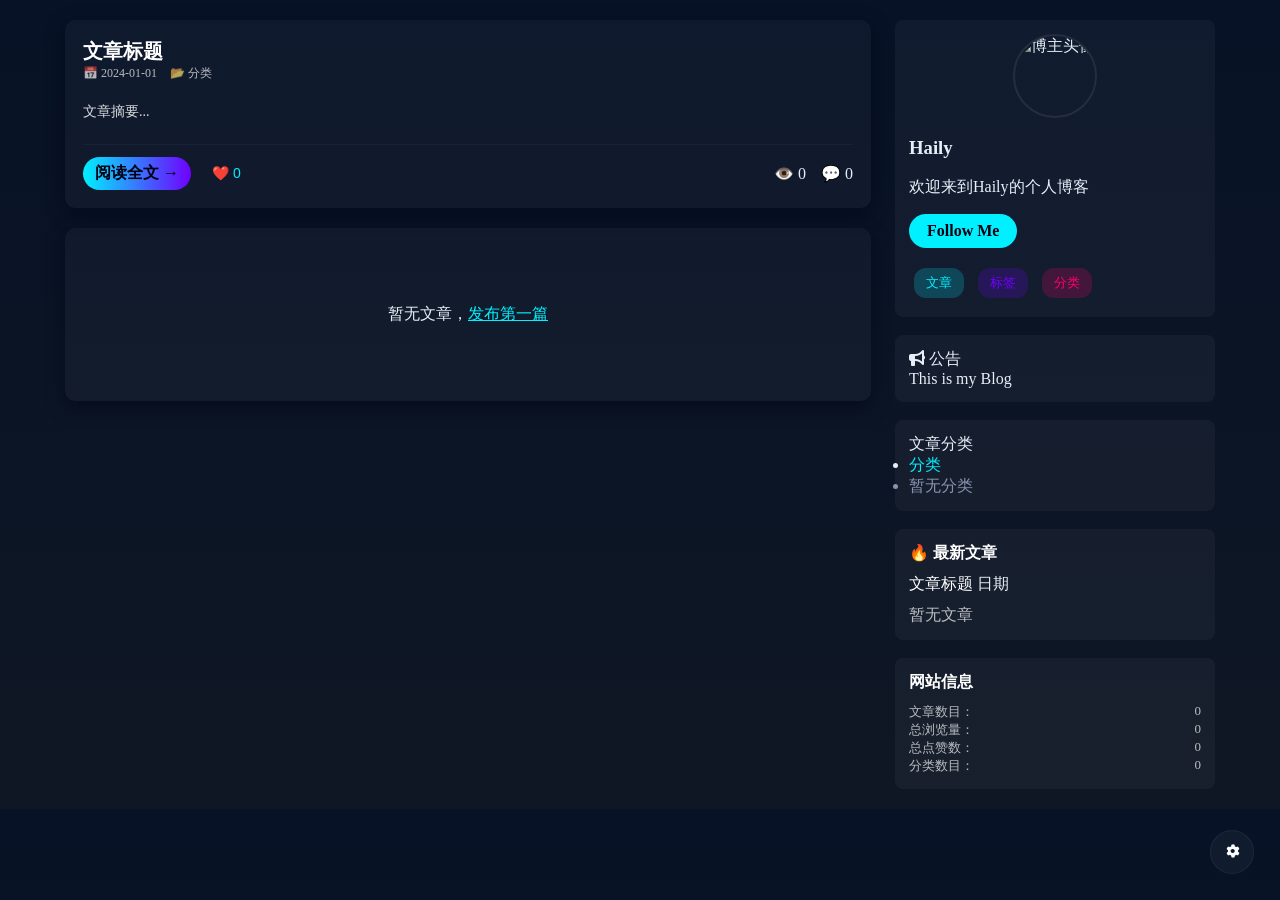
==== src/main/resources/templates/index.html @ d75673ef "Initial commit: MyBlog system" ====
<!DOCTYPE html>
<html xmlns:th="http://www.thymeleaf.org" th:replace="~{layout}">
<head>
    <meta charset="utf-8" />
    <meta name="viewport" content="width=device-width, initial-scale=1" />
    <title>首页 - Haily笔记</title>
    <link rel="stylesheet" href="https://cdnjs.cloudflare.com/ajax/libs/font-awesome/6.4.0/css/all.min.css" integrity="sha512-pap6Vq5K1mY2q2X6mZ1QjvP0y2QZ+0yGqgZlJ+XJZp2t9K6F5p5s7YcV7Kp3y6e9Zk1Q1b1z0s6Q==" crossorigin="anonymous" referrerpolicy="no-referrer" />
    <style>
        :root{
            --primary-color: #00f0ff;
            --secondary-color: #7000ff;
            --bg: #0f1724;
            --card-bg: rgba(255,255,255,0.03);
            --muted: rgba(255,255,255,0.7);
            --glass: rgba(255,255,255,0.04);
            --radius: 10px;
            --container-max: 1150px;
            --gap: 24px;
        }

        body{
            background: linear-gradient(180deg, #071226 0%, var(--bg) 100%);
            color: #e6eef8;
            margin: 0;
            padding: 20px 16px;
            -webkit-font-smoothing:antialiased;
            -moz-osx-font-smoothing:grayscale;
        }

        a{color:var(--primary-color);}

        .main-container{
            max-width:var(--container-max);
            margin: 0 auto;
            display: grid;
            grid-template-columns: 1fr 320px;
            gap: var(--gap);
            align-items: start;
        }

        .content-area{display:flex;flex-direction:column;gap:20px}

        .post-card{
            background:var(--card-bg);
            padding:18px;
            border-radius:var(--radius);
            box-shadow: 0 6px 18px rgba(2,6,23,0.6);
            display:flex;flex-direction:column;gap:12px;
        }

        .post-header{margin-bottom:6px}
        .post-title{font-size:20px;margin:0}
        .post-title a{color:#fff;text-decoration:none}
        .post-meta{font-size:12px;color:var(--muted)}

        .post-summary{font-size:14px;line-height:1.7;color:rgba(255,255,255,0.85)}

        .post-footer{display:flex;justify-content:space-between;align-items:center;border-top:1px solid rgba(255,255,255,0.04);padding-top:12px;margin-top:8px}

        .read-more{background:linear-gradient(90deg,var(--primary-color),var(--secondary-color));color:#001;padding:6px 12px;border-radius:999px;text-decoration:none;font-weight:600}

        .sidebar{display:flex;flex-direction:column;gap:18px}
        .sidebar-widget{background:var(--glass);padding:14px;border-radius:8px}
        .widget-title{font-size:16px;margin:0 0 10px 0;color:#fff}

        .blogger-avatar{width:80px;height:80px;border-radius:50%;margin:0 auto 12px;overflow:hidden;border:2px solid rgba(255,255,255,0.08)}
        .blogger-avatar img{width:100%;height:100%;object-fit:cover;display:block}

        .follow-btn{display:inline-block;background:var(--primary-color);color:#001;padding:8px 18px;border-radius:20px;text-decoration:none;font-weight:600}

        .sidebar-menu a{display:inline-block;margin:4px 6px;padding:6px 10px;background:transparent;border-radius:12px;color:var(--muted);font-size:13px;text-decoration:none}

        .recent-posts{list-style:none;padding:0;margin:0;display:flex;flex-direction:column;gap:10px}
        .recent-posts li a{color:#fff;text-decoration:none}

        .site-info-item{display:flex;justify-content:space-between;color:var(--muted);font-size:13px}

        .fixed-buttons{position:fixed;bottom:26px;right:26px;display:flex;flex-direction:column;gap:10px;z-index:2000}
        .fixed-btn{width:44px;height:44px;border-radius:50%;background:var(--glass);display:flex;align-items:center;justify-content:center;color:#fff;border:1px solid rgba(255, 255, 255, 0.06);cursor:pointer}
        .fixed-btn:focus{outline:2px solid rgba(0,240,255,0.25)}

        @media(max-width:900px){
            .main-container{grid-template-columns:1fr; padding:0}
            .sidebar{order:2}
        }

        .announcement{background:transparent;padding:0}
        .toc-list{padding-left:0;margin:0}
        .post-card .icons{display:flex;gap:12px;align-items:center}
    </style>
</head>
<body>
<div th:fragment="content">
    <!-- 主内容区 -->
    <div class="main-container">
        <!-- 左侧：文章列表 -->
        <div class="content-area">
            <div th:each="article : ${articles}" class="post-card">
                <div class="post-header">
                    <h2 class="post-title">
                        <a th:href="@{/article/{id}(id=${article.id})}" th:text="${article.title}">文章标题</a>
                    </h2>
                    <div class="post-meta">
                        <span>📅 <span th:text="${#temporals.format(article.createTime, 'yyyy-MM-dd')}">2024-01-01</span></span>
                        <span th:if="${article.category}" style="margin-left: 10px;">📂 <span th:text="${article.category}">分类</span></span>
                    </div>
                </div>
                <div class="post-content">
                    <div class="post-summary" th:text="${article.summary} ?: ${#strings.substring(article.content, 0, 150) + '...'}">
                        文章摘要...
                    </div>
                </div>
                <div class="post-footer">
                    <div style="display: flex; align-items: center; gap: 15px;">
                        <a th:href="@{/article/{id}(id=${article.id})}" class="read-more">阅读全文 →</a>
                        <form th:action="@{/article/like/{id}(id=${article.id})}" method="post" style="display: inline;">
                            <button type="submit" style="background: none; border: none; color: #00f0ff; cursor: pointer; font-size: 14px;">
                                ❤️ <span th:text="${article.likeCount}">0</span>
                            </button>
                        </form>
                    </div>
                    <div style="display: flex; gap: 15px;">
                        <span>👁️ <span th:text="${article.viewCount}">0</span></span>
                        <span>💬 <span th:text="${article.commentCount}">0</span></span>
                    </div>
                </div>
            </div>

            <div th:if="${#lists.isEmpty(articles)}" class="post-card" style="text-align: center; padding: 60px;">
                <p>暂无文章，<a href="/write">发布第一篇</a></p>
            </div>
        </div>

        <!-- 右侧：侧边栏 -->
        <div class="sidebar">
            <div class="sidebar-widget">
                <div class="blogger-info">
                    <div class="blogger-avatar">
                        <img src="https://neeko-copilot.bytedance.net/api/text2image?prompt=anime%20style%20avatar%20girl&size=512x512" alt="博主头像" loading="lazy">
                    </div>
                    <h3 class="blogger-name">Haily</h3>
                    <p class="blogger-desc">欢迎来到Haily的个人博客</p>
                    <a href="/about" class="follow-btn">Follow Me</a>
                    <div class="sidebar-menu" style="margin-top: 15px;">
                        <a href="/articles" style="display: inline-block; margin: 5px; padding: 6px 12px; background: rgba(0, 240, 255, 0.2); color: #00f0ff; border-radius: 12px; font-size: 13px; text-decoration: none;">文章</a>
                        <a href="/articles" style="display: inline-block; margin: 5px; padding: 6px 12px; background: rgba(112, 0, 255, 0.2); color: #7000ff; border-radius: 12px; font-size: 13px; text-decoration: none;">标签</a>
                        <a href="/articles" style="display: inline-block; margin: 5px; padding: 6px 12px; background: rgba(255, 0, 110, 0.2); color: #ff006e; border-radius: 12px; font-size: 13px; text-decoration: none;">分类</a>
                    </div>
                </div>
            </div>

            <div class="sidebar-widget">
                <div class="announcement">
                    <div class="announcement-title">
                        <i class="fas fa-bullhorn"></i> 公告
                    </div>
                    <div class="announcement-content">
                        This is my Blog
                    </div>
                </div>
            </div>

            <div class="sidebar-widget">
                <div class="toc">
                    <div class="toc-title">文章分类</div>
                    <ul class="toc-list">
                        <li th:each="category : ${categories}">
                            <a th:href="@{/articles(category=${category})}" th:text="${category}">分类</a>
                        </li>
                        <li th:if="${#lists.isEmpty(categories)}" style="color: #8892b0;">暂无分类</li>
                    </ul>
                </div>
            </div>

            <div class="sidebar-widget">
                <h3 class="widget-title">🔥 最新文章</h3>
                <ul class="recent-posts">
                    <li th:each="article : ${recentArticles}">
                        <a th:href="@{/article/{id}(id=${article.id})}" th:text="${article.title}">文章标题</a>
                        <span th:text="${#temporals.format(article.createTime, 'yyyy-MM-dd')}">日期</span>
                    </li>
                    <li th:if="${#lists.isEmpty(recentArticles)}" style="color: rgba(255, 255, 255, 0.7);">暂无文章</li>
                </ul>
            </div>

            <div class="sidebar-widget">
                <h3 class="widget-title">网站信息</h3>
                <div class="site-info">
                    <div class="site-info-item">
                        <span>文章数目：</span>
                        <span th:text="${totalArticles}">0</span>
                    </div>
                    <div class="site-info-item">
                        <span>总浏览量：</span>
                        <span th:text="${totalViews}">0</span>
                    </div>
                    <div class="site-info-item">
                        <span>总点赞数：</span>
                        <span th:text="${totalLikes}">0</span>
                    </div>
                    <div class="site-info-item">
                        <span>分类数目：</span>
                        <span th:text="${#lists.size(categories)}">0</span>
                    </div>
                </div>
            </div>
        </div>
    </div>

    <div class="fixed-buttons" aria-hidden="false">
        <button class="fixed-btn" id="btn-settings" title="设置" aria-label="设置">
            <i class="fas fa-cog" aria-hidden="true"></i>
        </button>
        <button class="fixed-btn" id="btn-backtop" title="返回顶部" aria-label="返回顶部">
            <i class="fas fa-arrow-up" aria-hidden="true"></i>
        </button>
    </div>

    <script>
        (function(){
            var back = document.getElementById('btn-backtop');
            var settings = document.getElementById('btn-settings');
            if(back){
                back.style.display = 'none';
                window.addEventListener('scroll', function(){
                    if(window.scrollY > 200){ back.style.display = 'flex'; }
                    else { back.style.display = 'none'; }
                });
                back.addEventListener('click', function(){ window.scrollTo({top:0, behavior:'smooth'}); });
            }
            if(settings){
                settings.addEventListener('click', function(){
                    window.location.href = '/about';
                });
            }
        })();
    </script>
</div>
</body>
</html>
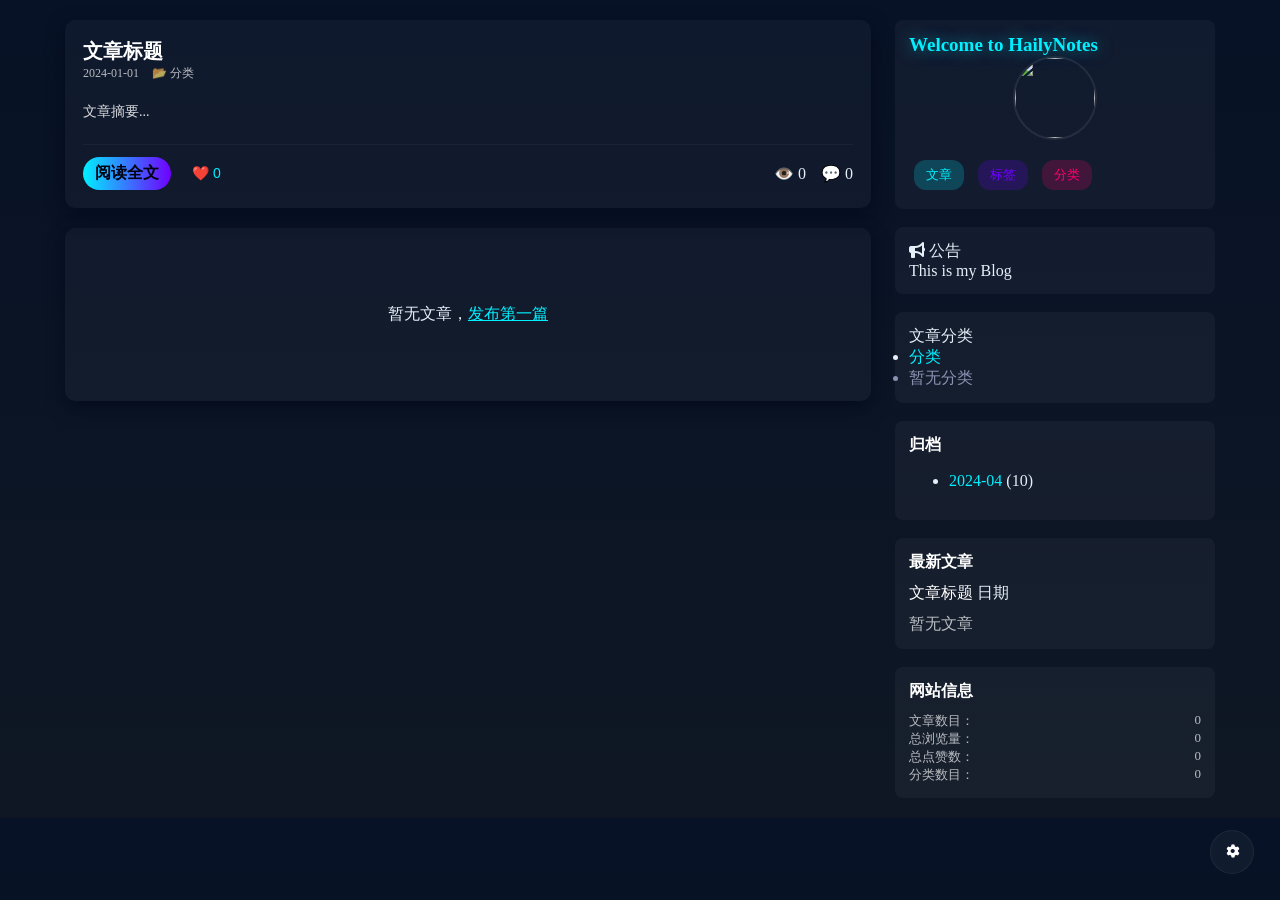
==== commit a9671d88: "登录&markdown&OSS完善" ====
--- a/src/main/resources/templates/index.html
+++ b/src/main/resources/templates/index.html
@@ -3,7 +3,7 @@
 <head>
     <meta charset="utf-8" />
     <meta name="viewport" content="width=device-width, initial-scale=1" />
-    <title>首页 - Haily笔记</title>
+    <title>首页 - HailyNotes</title>
     <link rel="stylesheet" href="https://cdnjs.cloudflare.com/ajax/libs/font-awesome/6.4.0/css/all.min.css" integrity="sha512-pap6Vq5K1mY2q2X6mZ1QjvP0y2QZ+0yGqgZlJ+XJZp2t9K6F5p5s7YcV7Kp3y6e9Zk1Q1b1z0s6Q==" crossorigin="anonymous" referrerpolicy="no-referrer" />
     <style>
         :root{
@@ -101,7 +101,7 @@
                         <a th:href="@{/article/{id}(id=${article.id})}" th:text="${article.title}">文章标题</a>
                     </h2>
                     <div class="post-meta">
-                        <span>📅 <span th:text="${#temporals.format(article.createTime, 'yyyy-MM-dd')}">2024-01-01</span></span>
+                        <span><span th:text="${#temporals.format(article.createTime, 'yyyy-MM-dd')}">2024-01-01</span></span>
                         <span th:if="${article.category}" style="margin-left: 10px;">📂 <span th:text="${article.category}">分类</span></span>
                     </div>
                 </div>
@@ -112,7 +112,7 @@
                 </div>
                 <div class="post-footer">
                     <div style="display: flex; align-items: center; gap: 15px;">
-                        <a th:href="@{/article/{id}(id=${article.id})}" class="read-more">阅读全文 →</a>
+                        <a th:href="@{/article/{id}(id=${article.id})}" class="read-more">阅读全文</a>
                         <form th:action="@{/article/like/{id}(id=${article.id})}" method="post" style="display: inline;">
                             <button type="submit" style="background: none; border: none; color: #00f0ff; cursor: pointer; font-size: 14px;">
                                 ❤️ <span th:text="${article.likeCount}">0</span>
@@ -133,14 +133,15 @@
 
         <!-- 右侧：侧边栏 -->
         <div class="sidebar">
-            <div class="sidebar-widget">
+
+            <div class="sidebar-widget">
+                    <h3 style="color: #00f0ff; font-size: 19px; margin: 0; text-shadow: 0 0 15px rgba(0, 240, 255, 0.5);">
+                        Welcome to HailyNotes
+                    </h3>
                 <div class="blogger-info">
                     <div class="blogger-avatar">
-                        <img src="https://neeko-copilot.bytedance.net/api/text2image?prompt=anime%20style%20avatar%20girl&size=512x512" alt="博主头像" loading="lazy">
-                    </div>
-                    <h3 class="blogger-name">Haily</h3>
-                    <p class="blogger-desc">欢迎来到Haily的个人博客</p>
-                    <a href="/about" class="follow-btn">Follow Me</a>
+                        <img src=""  loading="lazy">
+                    </div>
                     <div class="sidebar-menu" style="margin-top: 15px;">
                         <a href="/articles" style="display: inline-block; margin: 5px; padding: 6px 12px; background: rgba(0, 240, 255, 0.2); color: #00f0ff; border-radius: 12px; font-size: 13px; text-decoration: none;">文章</a>
                         <a href="/articles" style="display: inline-block; margin: 5px; padding: 6px 12px; background: rgba(112, 0, 255, 0.2); color: #7000ff; border-radius: 12px; font-size: 13px; text-decoration: none;">标签</a>
@@ -172,8 +173,19 @@
                 </div>
             </div>
 
-            <div class="sidebar-widget">
-                <h3 class="widget-title">🔥 最新文章</h3>
+            <!-- 年份/月份归档 -->
+            <div class="sidebar-widget">
+                <h4 class="widget-title">归档</h4>
+                <ul class="archive-list">
+                    <li th:each="entry : ${monthArchives}">
+                        <a th:href="@{/articles(month=${entry.key})}" th:text="${entry.key}">2024-04</a>
+                        (<span th:text="${entry.value}">10</span>)
+                    </li>
+                </ul>
+            </div>
+
+            <div class="sidebar-widget">
+                <h3 class="widget-title">最新文章</h3>
                 <ul class="recent-posts">
                     <li th:each="article : ${recentArticles}">
                         <a th:href="@{/article/{id}(id=${article.id})}" th:text="${article.title}">文章标题</a>
